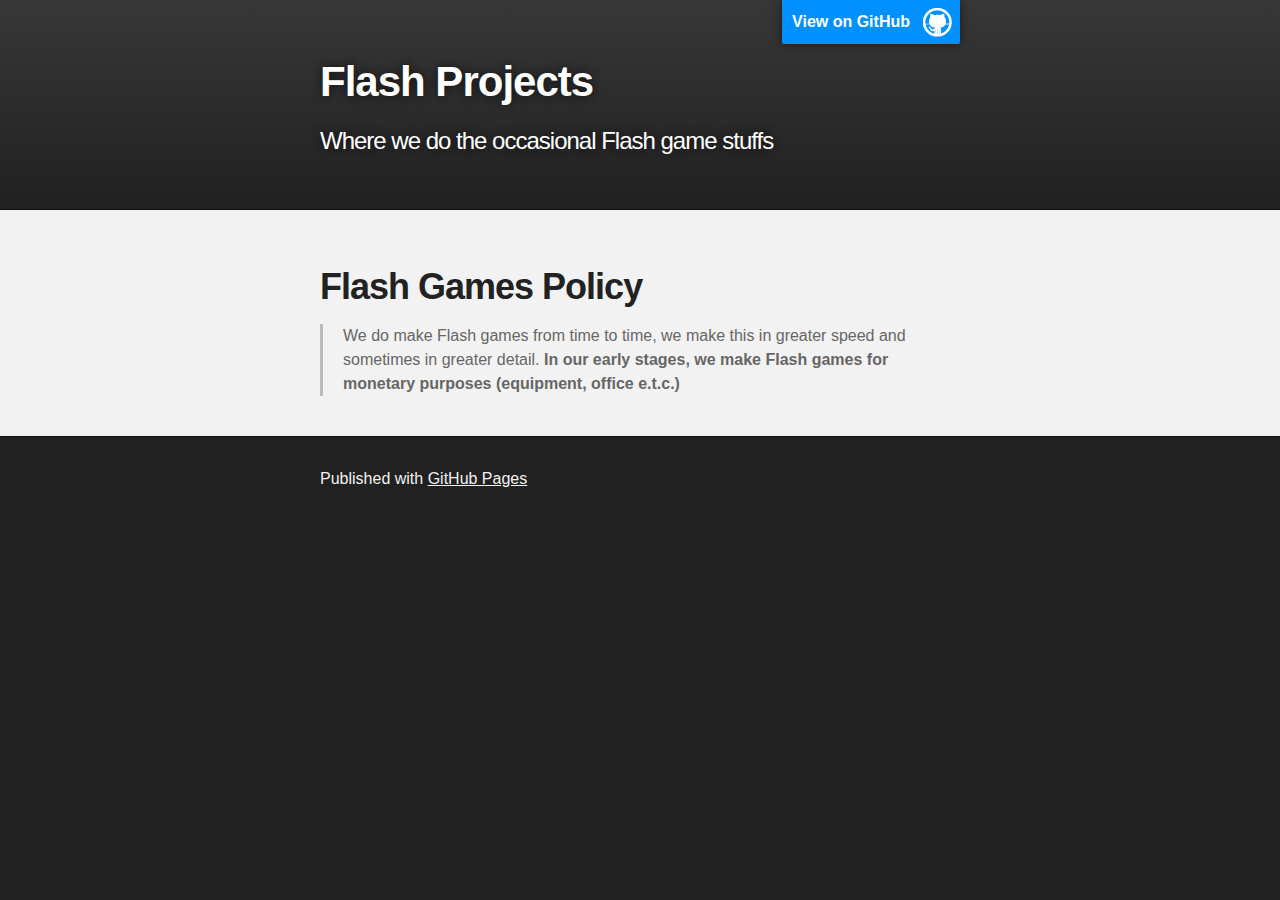
==== flash.html @ 59163dab "Metadata update" ====
<!DOCTYPE html>
<html>

  <head>
    <meta charset='utf-8'>
    <meta http-equiv="X-UA-Compatible" content="chrome=1">
    <meta name="description" content="Orangecubegames.GitHub.io : Flash Games">

    <link rel="stylesheet" type="text/css" media="screen" href="stylesheets/stylesheet.css">

    <title>OCG| Flash Games</title>
  </head>

  <body>

    <!-- HEADER -->
    <div id="header_wrap" class="outer">
        <header class="inner">
          <a id="forkme_banner" href="https://github.com/orangecubegames">View on GitHub</a>

          <h1 id="project_title">Flash Projects</h1>
          <h2 id="project_tagline"><i>Where we do the occasional Flash game stuffs</i></h2>

        </header>
    </div>

    <!-- MAIN CONTENT -->
    <div id="main_content_wrap" class="outer">
      <section id="main_content" class="inner">
        <h1>Flash Games Policy</h1>
         <blockquote>
          <p>We do make Flash games from time to time, we make this in greater speed and sometimes in greater detail. <strong>In our early stages, we make Flash games for monetary purposes (equipment, office e.t.c.)</strong></p> 
         </blockquote>
      </section>
    </div>

    <!-- FOOTER  -->
    <div id="footer_wrap" class="outer">
      <footer class="inner">
        <p>Published with <a href="http://pages.github.com">GitHub Pages</a></p>
      </footer>
    </div>

    

  </body>
</html>
---- stylesheets/stylesheet.css ----
/*******************************************************************************
Slate Theme for GitHub Pages
by Jason Costello, @jsncostello
*******************************************************************************/

@import url(pygment_trac.css);

/*******************************************************************************
MeyerWeb Reset
*******************************************************************************/

html, body, div, span, applet, object, iframe,
h1, h2, h3, h4, h5, h6, p, blockquote, pre,
a, abbr, acronym, address, big, cite, code,
del, dfn, em, img, ins, kbd, q, s, samp,
small, strike, strong, sub, sup, tt, var,
b, u, i, center,
dl, dt, dd, ol, ul, li,
fieldset, form, label, legend,
table, caption, tbody, tfoot, thead, tr, th, td,
article, aside, canvas, details, embed,
figure, figcaption, footer, header, hgroup,
menu, nav, output, ruby, section, summary,
time, mark, audio, video {
  margin: 0;
  padding: 0;
  border: 0;
  font: inherit;
  vertical-align: baseline;
}

/* HTML5 display-role reset for older browsers */
article, aside, details, figcaption, figure,
footer, header, hgroup, menu, nav, section {
  display: block;
}

ol, ul {
  list-style: none;
}

table {
  border-collapse: collapse;
  border-spacing: 0;
}

/*******************************************************************************
Theme Styles
*******************************************************************************/

body {
  box-sizing: border-box;
  color:#373737;
  background: #212121;
  font-size: 16px;
  font-family: 'Myriad Pro', Calibri, Helvetica, Arial, sans-serif;
  line-height: 1.5;
  -webkit-font-smoothing: antialiased;
}

h1, h2, h3, h4, h5, h6 {
  margin: 10px 0;
  font-weight: 700;
  color:#222222;
  font-family: 'Lucida Grande', 'Calibri', Helvetica, Arial, sans-serif;
  letter-spacing: -1px;
}

h1 {
  font-size: 36px;
  font-weight: 700;
}

h2 {
  padding-bottom: 10px;
  font-size: 32px;
  background: url('../images/bg_hr.png') repeat-x bottom;
}

h3 {
  font-size: 24px;
}

h4 {
  font-size: 21px;
}

h5 {
  font-size: 18px;
}

h6 {
  font-size: 16px;
}

p {
  margin: 10px 0 15px 0;
}

footer p {
  color: #f2f2f2;
}

a {
  text-decoration: none;
  color: #007edf;
  text-shadow: none;

  transition: color 0.5s ease;
  transition: text-shadow 0.5s ease;
  -webkit-transition: color 0.5s ease;
  -webkit-transition: text-shadow 0.5s ease;
  -moz-transition: color 0.5s ease;
  -moz-transition: text-shadow 0.5s ease;
  -o-transition: color 0.5s ease;
  -o-transition: text-shadow 0.5s ease;
  -ms-transition: color 0.5s ease;
  -ms-transition: text-shadow 0.5s ease;
}

a:hover, a:focus {text-decoration: underline;}

footer a {
  color: #F2F2F2;
  text-decoration: underline;
}

em {
  font-style: italic;
}

strong {
  font-weight: bold;
}

img {
  position: relative;
  margin: 0 auto;
  max-width: 739px;
  padding: 5px;
  margin: 10px 0 10px 0;
  border: 1px solid #ebebeb;

  box-shadow: 0 0 5px #ebebeb;
  -webkit-box-shadow: 0 0 5px #ebebeb;
  -moz-box-shadow: 0 0 5px #ebebeb;
  -o-box-shadow: 0 0 5px #ebebeb;
  -ms-box-shadow: 0 0 5px #ebebeb;
}

p img {
  display: inline;
  margin: 0;
  padding: 0;
  vertical-align: middle;
  text-align: center;
  border: none;
}

pre, code {
  width: 100%;
  color: #222;
  background-color: #fff;

  font-family: Monaco, "Bitstream Vera Sans Mono", "Lucida Console", Terminal, monospace;
  font-size: 14px;

  border-radius: 2px;
  -moz-border-radius: 2px;
  -webkit-border-radius: 2px;
}

pre {
  width: 100%;
  padding: 10px;
  box-shadow: 0 0 10px rgba(0,0,0,.1);
  overflow: auto;
}

code {
  padding: 3px;
  margin: 0 3px;
  box-shadow: 0 0 10px rgba(0,0,0,.1);
}

pre code {
  display: block;
  box-shadow: none;
}

blockquote {
  color: #666;
  margin-bottom: 20px;
  padding: 0 0 0 20px;
  border-left: 3px solid #bbb;
}


ul, ol, dl {
  margin-bottom: 15px
}

ul {
  list-style-position: inside;
  list-style: disc;
  padding-left: 20px;
}

ol {
  list-style-position: inside;
  list-style: decimal;
  padding-left: 20px;
}

dl dt {
  font-weight: bold;
}

dl dd {
  padding-left: 20px;
  font-style: italic;
}

dl p {
  padding-left: 20px;
  font-style: italic;
}

hr {
  height: 1px;
  margin-bottom: 5px;
  border: none;
  background: url('../images/bg_hr.png') repeat-x center;
}

table {
  border: 1px solid #373737;
  margin-bottom: 20px;
  text-align: left;
 }

th {
  font-family: 'Lucida Grande', 'Helvetica Neue', Helvetica, Arial, sans-serif;
  padding: 10px;
  background: #373737;
  color: #fff;
 }

td {
  padding: 10px;
  border: 1px solid #373737;
 }

form {
  background: #f2f2f2;
  padding: 20px;
}

/*******************************************************************************
Full-Width Styles
*******************************************************************************/

.outer {
  width: 100%;
}

.inner {
  position: relative;
  max-width: 640px;
  padding: 20px 10px;
  margin: 0 auto;
}

#forkme_banner {
  display: block;
  position: absolute;
  top:0;
  right: 10px;
  z-index: 10;
  padding: 10px 50px 10px 10px;
  color: #fff;
  background: url('../images/blacktocat.png') #0090ff no-repeat 95% 50%;
  font-weight: 700;
  box-shadow: 0 0 10px rgba(0,0,0,.5);
  border-bottom-left-radius: 2px;
  border-bottom-right-radius: 2px;
}

#header_wrap {
  background: #212121;
  background: -moz-linear-gradient(top, #373737, #212121);
  background: -webkit-linear-gradient(top, #373737, #212121);
  background: -ms-linear-gradient(top, #373737, #212121);
  background: -o-linear-gradient(top, #373737, #212121);
  background: linear-gradient(top, #373737, #212121);
}

#header_wrap .inner {
  padding: 50px 10px 30px 10px;
}

#project_title {
  margin: 0;
  color: #fff;
  font-size: 42px;
  font-weight: 700;
  text-shadow: #111 0px 0px 10px;
}

#project_tagline {
  color: #fff;
  font-size: 24px;
  font-weight: 300;
  background: none;
  text-shadow: #111 0px 0px 10px;
}

#downloads {
  position: absolute;
  width: 210px;
  z-index: 10;
  bottom: -40px;
  right: 0;
  height: 70px;
  background: url('../images/icon_download.png') no-repeat 0% 90%;
}

.zip_download_link {
  display: block;
  float: right;
  width: 90px;
  height:70px;
  text-indent: -5000px;
  overflow: hidden;
  background: url(../images/sprite_download.png) no-repeat bottom left;
}

.tar_download_link {
  display: block;
  float: right;
  width: 90px;
  height:70px;
  text-indent: -5000px;
  overflow: hidden;
  background: url(../images/sprite_download.png) no-repeat bottom right;
  margin-left: 10px;
}

.zip_download_link:hover {
  background: url(../images/sprite_download.png) no-repeat top left;
}

.tar_download_link:hover {
  background: url(../images/sprite_download.png) no-repeat top right;
}

#main_content_wrap {
  background: #f2f2f2;
  border-top: 1px solid #111;
  border-bottom: 1px solid #111;
}

#main_content {
  padding-top: 40px;
}

#footer_wrap {
  background: #212121;
}



/*******************************************************************************
Small Device Styles
*******************************************************************************/

@media screen and (max-width: 480px) {
  body {
    font-size:14px;
  }

  #downloads {
    display: none;
  }

  .inner {
    min-width: 320px;
    max-width: 480px;
  }

  #project_title {
  font-size: 32px;
  }

  h1 {
    font-size: 28px;
  }

  h2 {
    font-size: 24px;
  }

  h3 {
    font-size: 21px;
  }

  h4 {
    font-size: 18px;
  }

  h5 {
    font-size: 14px;
  }

  h6 {
    font-size: 12px;
  }

  code, pre {
    min-width: 320px;
    max-width: 480px;
    font-size: 11px;
  }

}
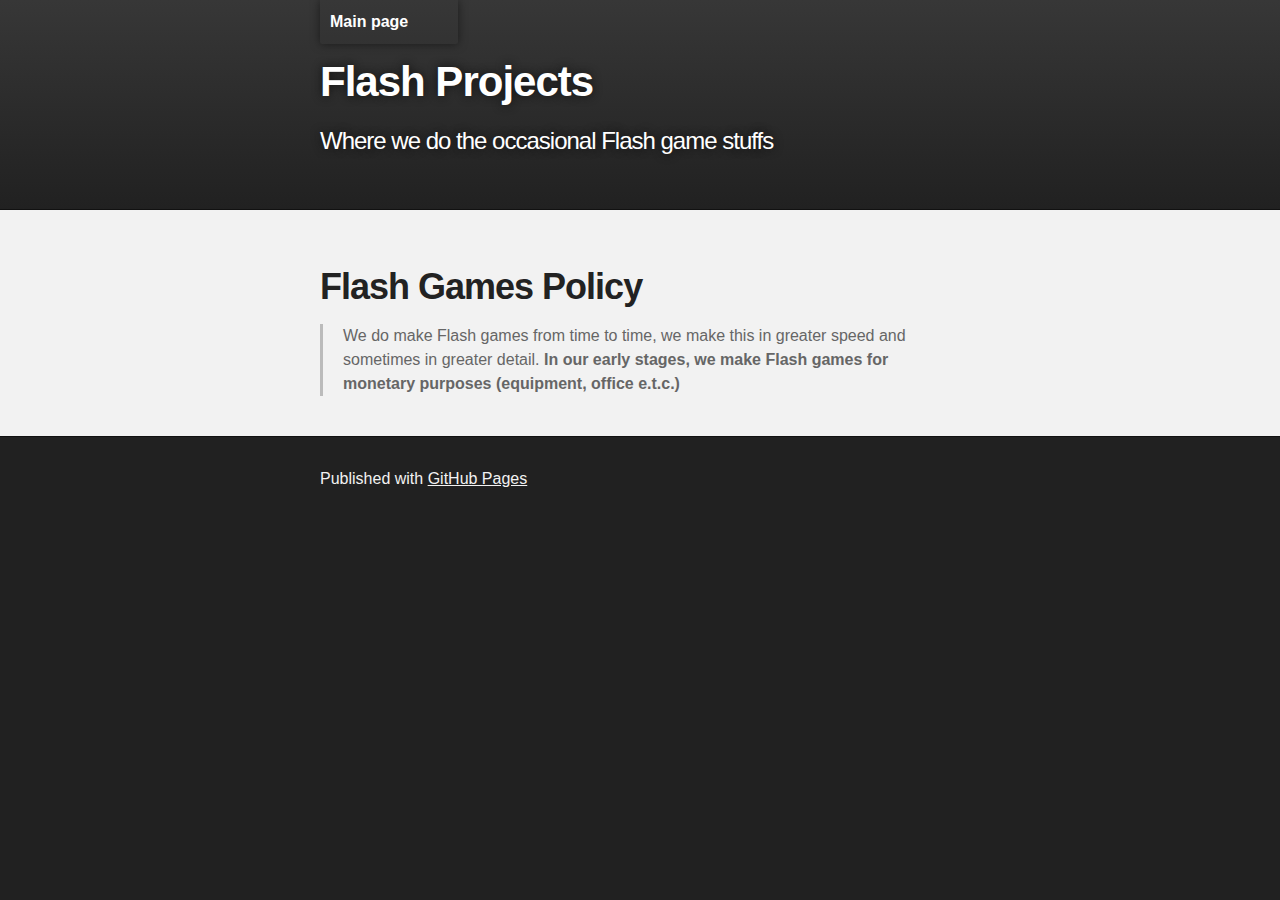
==== commit 9f1c5688: "Quick update to flash.html" ====
--- a/flash.html
+++ b/flash.html
@@ -1,5 +1,4 @@
- 
-<!DOCTYPE html>
+ <!DOCTYPE html>
 <html>
 
   <head>
@@ -17,7 +16,7 @@
     <!-- HEADER -->
     <div id="header_wrap" class="outer">
         <header class="inner">
-          <a id="forkme_banner" href="https://github.com/orangecubegames">View on GitHub</a>
+          <a id="return_to_main" href="https://orangecubegames.github.io/">Main page</a>
 
           <h1 id="project_title">Flash Projects</h1>
           <h2 id="project_tagline"><i>Where we do the occasional Flash game stuffs</i></h2>
--- a/stylesheets/stylesheet.css
+++ b/stylesheets/stylesheet.css
@@ -286,6 +286,20 @@
   border-bottom-right-radius: 2px;
 }
 
+#return_to_main {
+  display: block;
+  position: absolute;
+  top:0;
+  left: 10px;
+  z-index: 10;
+  padding: 10px 50px 10px 10px;
+  color: #fff;
+  font-weight: 700;
+  box-shadow: 0 0 10px rgba(0,0,0,.5);
+  border-bottom-left-radius: 2px;
+  border-bottom-right-radius: 2px;
+}
+
 #header_wrap {
   background: #212121;
   background: -moz-linear-gradient(top, #373737, #212121);
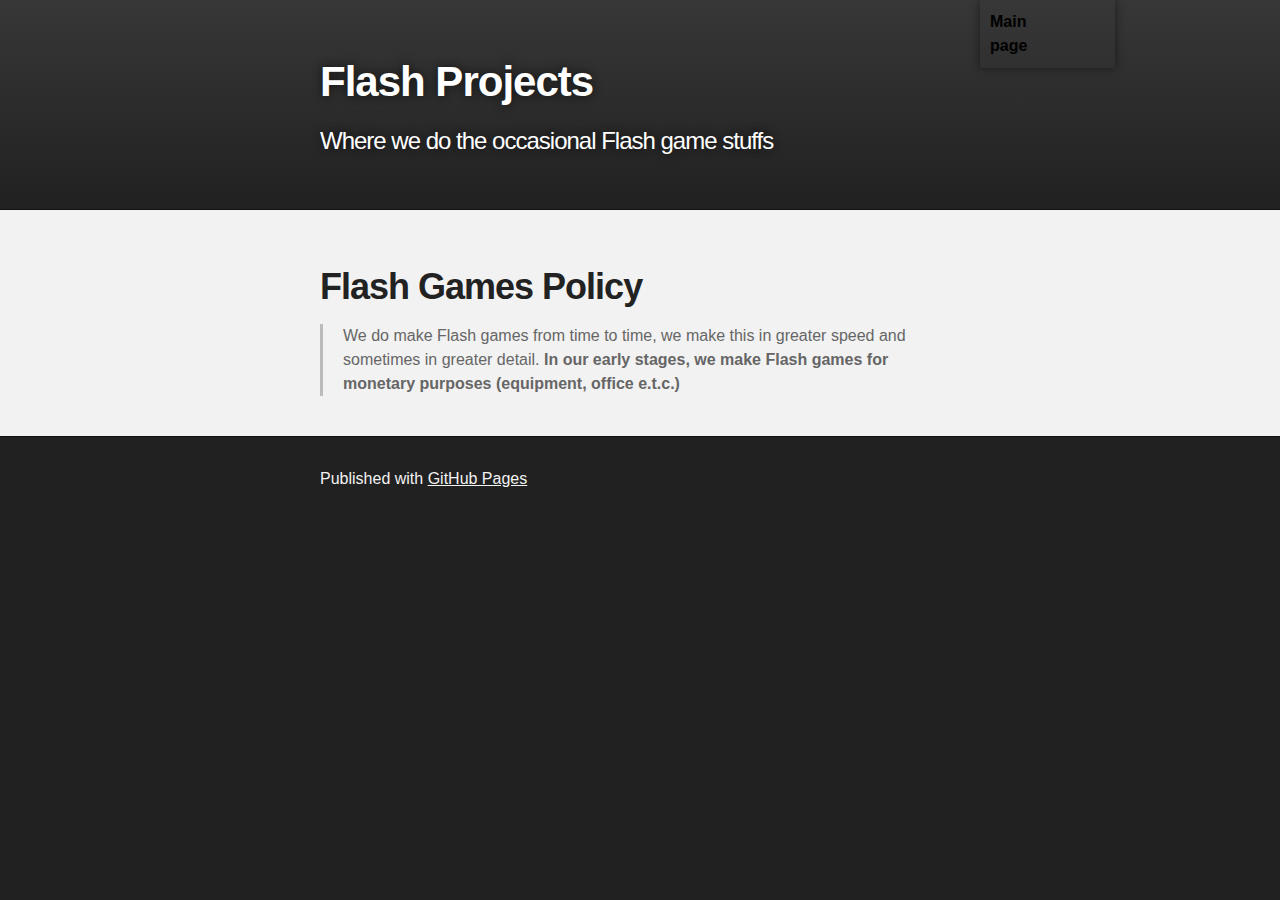
==== commit 9321defd: "Update flash.html" ====
--- a/flash.html
+++ b/flash.html
@@ -16,7 +16,7 @@
     <!-- HEADER -->
     <div id="header_wrap" class="outer">
         <header class="inner">
-          <a id="return_to_main" href="https://orangecubegames.github.io/">Main page</a>
+          <a id="nav_element" href="https://orangecubegames.github.io/">Main page</a>
 
           <h1 id="project_title">Flash Projects</h1>
           <h2 id="project_tagline"><i>Where we do the occasional Flash game stuffs</i></h2>
--- a/stylesheets/stylesheet.css
+++ b/stylesheets/stylesheet.css
@@ -55,6 +55,7 @@
   font-size: 16px;
   font-family: 'Myriad Pro', Calibri, Helvetica, Arial, sans-serif;
   line-height: 1.5;
+  margin: 0;
   -webkit-font-smoothing: antialiased;
 }
 
@@ -286,18 +287,38 @@
   border-bottom-right-radius: 2px;
 }
 
-#return_to_main {
+#nav_element {
+  float: left;
   display: block;
   position: absolute;
   top:0;
   left: 10px;
   z-index: 10;
   padding: 10px 50px 10px 10px;
-  color: #fff;
+  color: rgb(0,0,0);
   font-weight: 700;
   box-shadow: 0 0 10px rgba(0,0,0,.5);
   border-bottom-left-radius: 2px;
   border-bottom-right-radius: 2px;
+  width: 75px;
+  margin-left: 100%;
+}
+
+#nav_element_current {
+  float: left;
+  display: block;
+  position: absolute;
+  top:0;
+  left: 10px;
+  z-index: 10;
+  padding: 10px 50px 10px 10px;
+  color: rgb(60,0,0);
+  font-weight: 700;
+  box-shadow: 0 0 10px rgba(0,0,0,.5);
+  border-bottom-left-radius: 2px;
+  border-bottom-right-radius: 2px;
+  width: 75px;
+  margin-left: 100%;
 }
 
 #header_wrap {
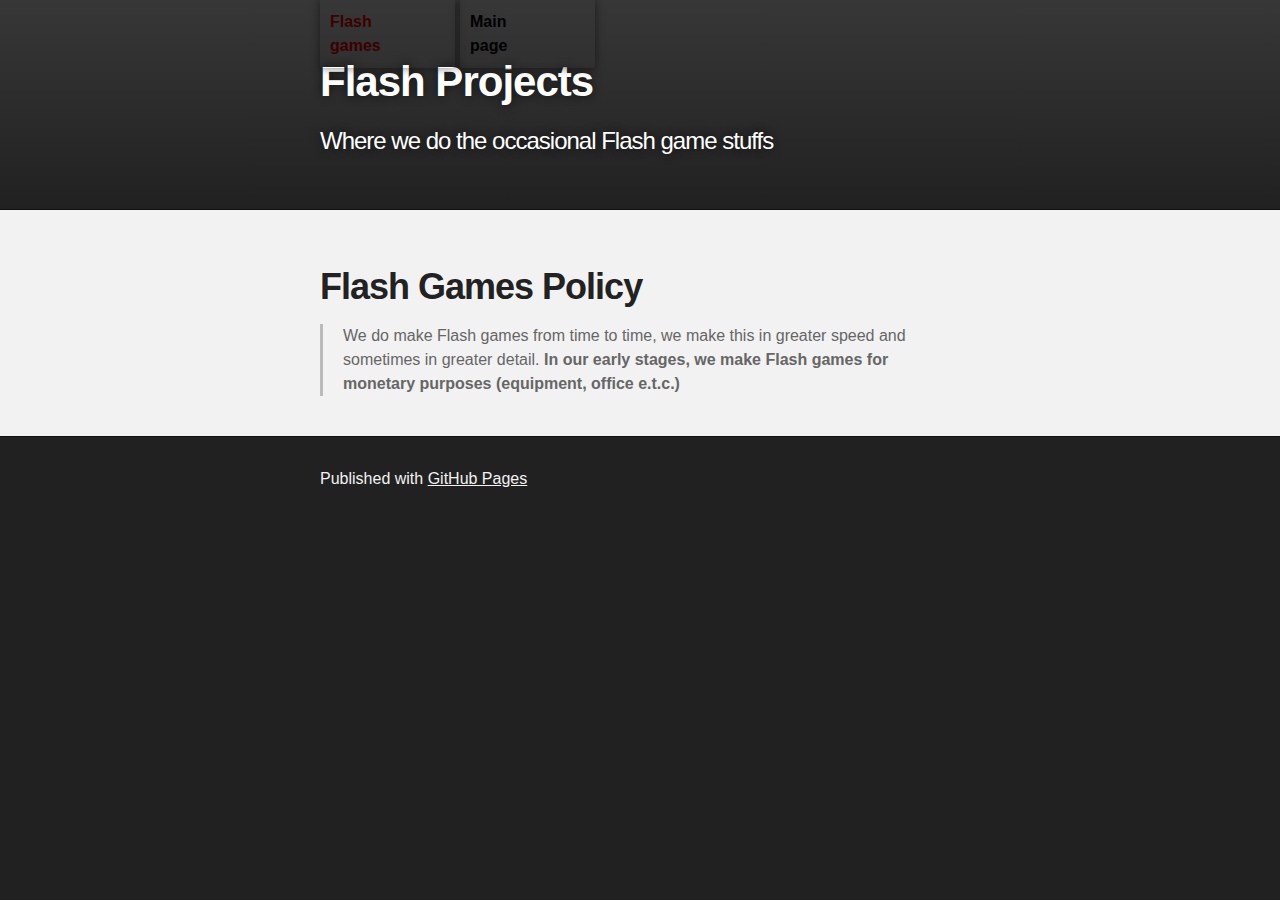
==== commit d7b0f22f: "Update flash.html" ====
--- a/flash.html
+++ b/flash.html
@@ -17,7 +17,7 @@
     <div id="header_wrap" class="outer">
         <header class="inner">
           <a id="nav_element" href="https://orangecubegames.github.io/">Main page</a>
-
+          <a id="nav_element_current" href="https://orangecubegames.github.io/">Flash games</a>
           <h1 id="project_title">Flash Projects</h1>
           <h2 id="project_tagline"><i>Where we do the occasional Flash game stuffs</i></h2>
 
--- a/stylesheets/stylesheet.css
+++ b/stylesheets/stylesheet.css
@@ -292,7 +292,7 @@
   display: block;
   position: absolute;
   top:0;
-  left: 10px;
+  left: 150px;
   z-index: 10;
   padding: 10px 50px 10px 10px;
   color: rgb(0,0,0);
@@ -301,7 +301,7 @@
   border-bottom-left-radius: 2px;
   border-bottom-right-radius: 2px;
   width: 75px;
-  margin-left: 100%;
+  margin-right: 100%;
 }
 
 #nav_element_current {
@@ -318,7 +318,7 @@
   border-bottom-left-radius: 2px;
   border-bottom-right-radius: 2px;
   width: 75px;
-  margin-left: 100%;
+  margin-right: 100%;
 }
 
 #header_wrap {
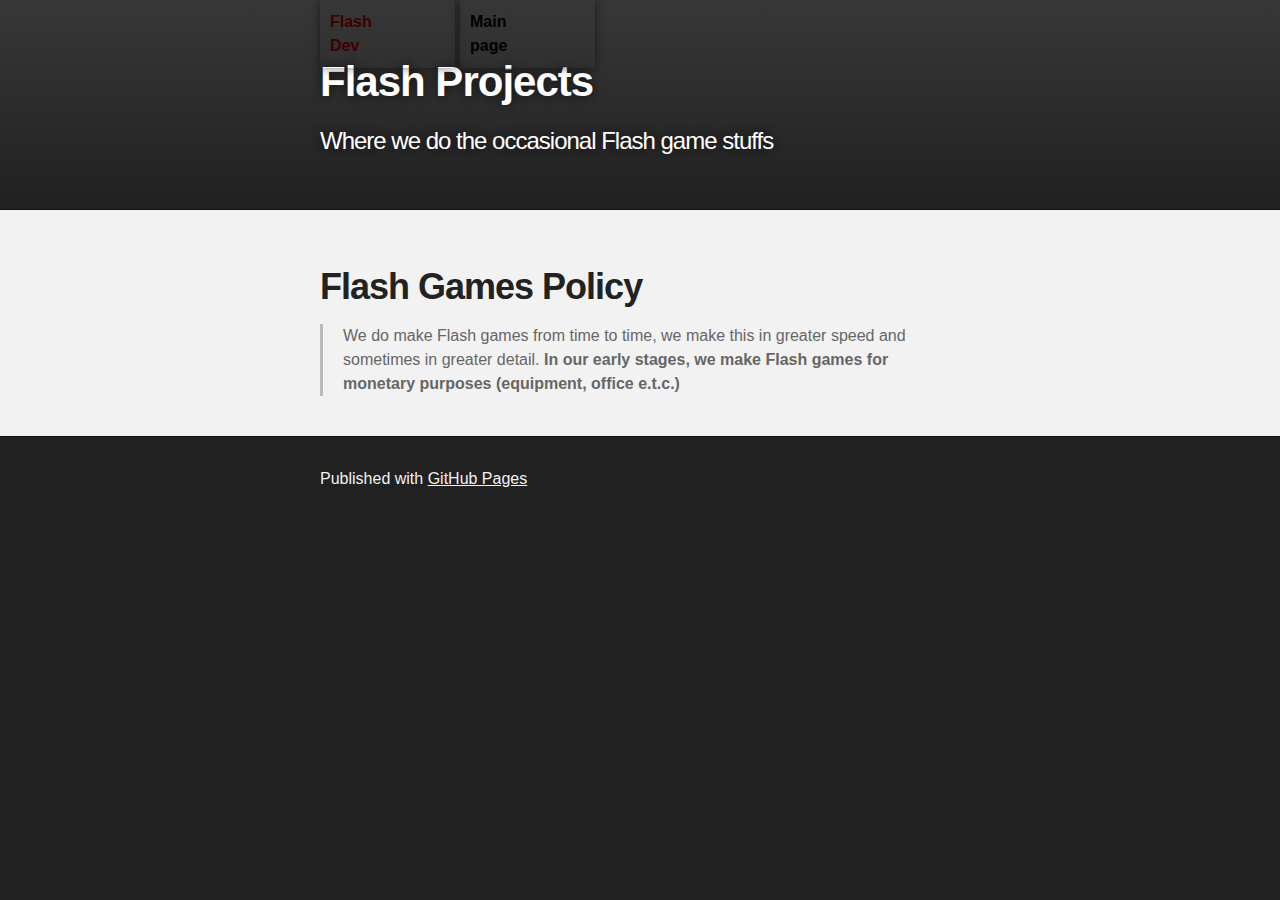
==== commit 8f553611: "Update flash.html" ====
--- a/flash.html
+++ b/flash.html
@@ -17,7 +17,7 @@
     <div id="header_wrap" class="outer">
         <header class="inner">
           <a id="nav_element" href="https://orangecubegames.github.io/">Main page</a>
-          <a id="nav_element_current" href="https://orangecubegames.github.io/">Flash games</a>
+          <a id="nav_element_current" href="https://orangecubegames.github.io/">Flash Dev</a>
           <h1 id="project_title">Flash Projects</h1>
           <h2 id="project_tagline"><i>Where we do the occasional Flash game stuffs</i></h2>
 
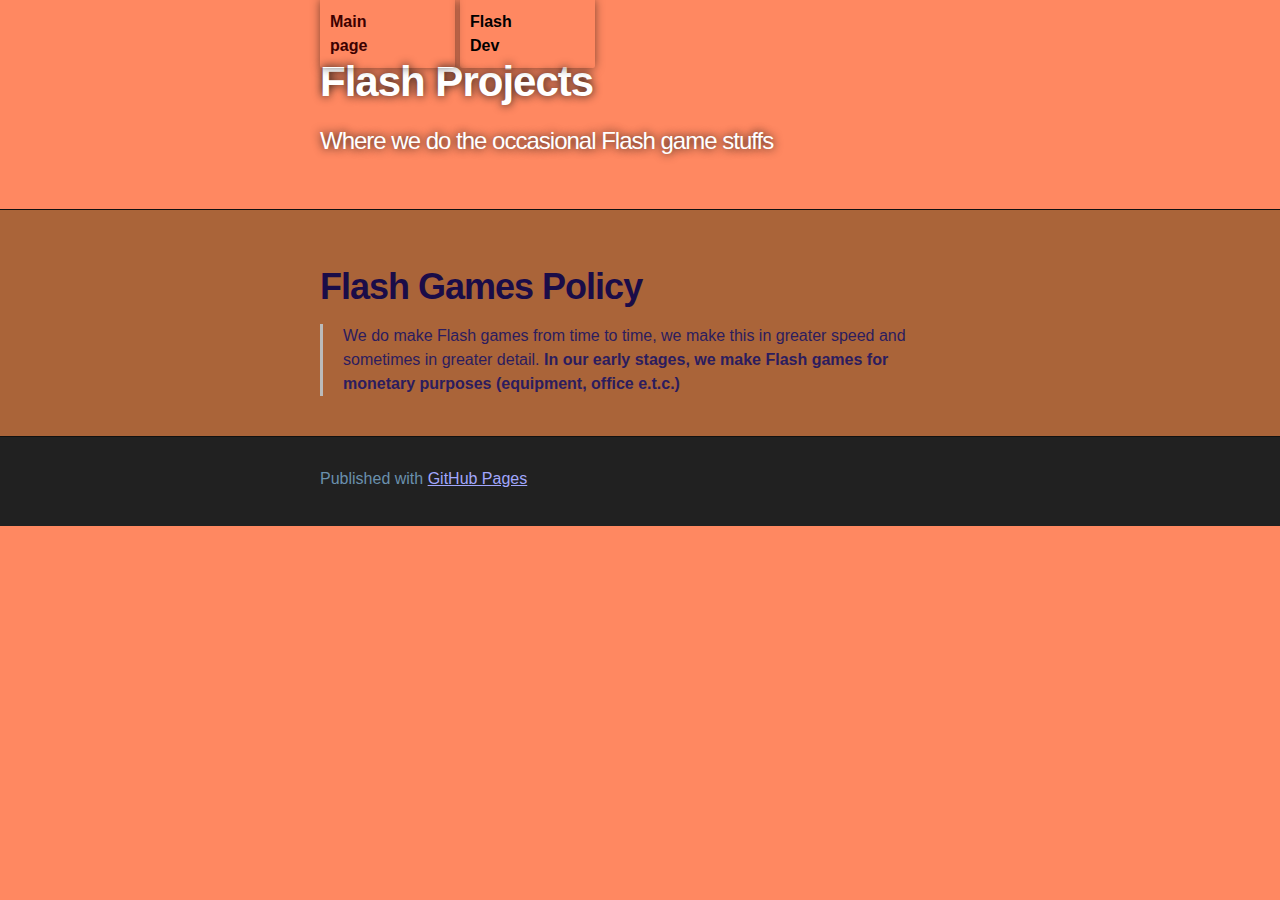
==== commit 9cefc38a: "Update flash.html" ====
--- a/flash.html
+++ b/flash.html
@@ -16,8 +16,8 @@
     <!-- HEADER -->
     <div id="header_wrap" class="outer">
         <header class="inner">
-          <a id="nav_element" href="https://orangecubegames.github.io/">Main page</a>
-          <a id="nav_element_current" href="https://orangecubegames.github.io/">Flash Dev</a>
+          <a id="nav_element_current" href="https://orangecubegames.github.io/">Main page</a>
+          <a id="nav_element" href="https://orangecubegames.github.io/">Flash Dev</a>
           <h1 id="project_title">Flash Projects</h1>
           <h2 id="project_tagline"><i>Where we do the occasional Flash game stuffs</i></h2>
 
--- a/stylesheets/stylesheet.css
+++ b/stylesheets/stylesheet.css
@@ -50,8 +50,8 @@
 
 body {
   box-sizing: border-box;
-  color:#373737;
-  background: #212121;
+  color:#606275;
+  background: #FF8861;
   font-size: 16px;
   font-family: 'Myriad Pro', Calibri, Helvetica, Arial, sans-serif;
   line-height: 1.5;
@@ -62,7 +62,7 @@
 h1, h2, h3, h4, h5, h6 {
   margin: 10px 0;
   font-weight: 700;
-  color:#222222;
+  color: #1A0C48;
   font-family: 'Lucida Grande', 'Calibri', Helvetica, Arial, sans-serif;
   letter-spacing: -1px;
 }
@@ -96,15 +96,16 @@
 
 p {
   margin: 10px 0 15px 0;
+  color: #2C1C5E;
 }
 
 footer p {
-  color: #f2f2f2;
+  color: #6A90AD;
 }
 
 a {
   text-decoration: none;
-  color: #007edf;
+  color: #A1A7FF;
   text-shadow: none;
 
   transition: color 0.5s ease;
@@ -122,7 +123,7 @@
 a:hover, a:focus {text-decoration: underline;}
 
 footer a {
-  color: #F2F2F2;
+  color: #A1A7FD;
   text-decoration: underline;
 }
 
@@ -322,12 +323,12 @@
 }
 
 #header_wrap {
-  background: #212121;
-  background: -moz-linear-gradient(top, #373737, #212121);
-  background: -webkit-linear-gradient(top, #373737, #212121);
-  background: -ms-linear-gradient(top, #373737, #212121);
-  background: -o-linear-gradient(top, #373737, #212121);
-  background: linear-gradient(top, #373737, #212121);
+  background: #FF8861;
+  background: -moz-linear-gradient(top, #FF8861, #FF8861);
+  background: -webkit-linear-gradient(top, #FF8861, #FF8861);
+  background: -ms-linear-gradient(top, #FF8861, #FF8861);
+  background: -o-linear-gradient(top, #FF8861, #FF8861);
+  background: linear-gradient(top, #FF8861, #FF8861);
 }
 
 #header_wrap .inner {
@@ -390,7 +391,7 @@
 }
 
 #main_content_wrap {
-  background: #f2f2f2;
+  background-color: #AA6439;
   border-top: 1px solid #111;
   border-bottom: 1px solid #111;
 }
